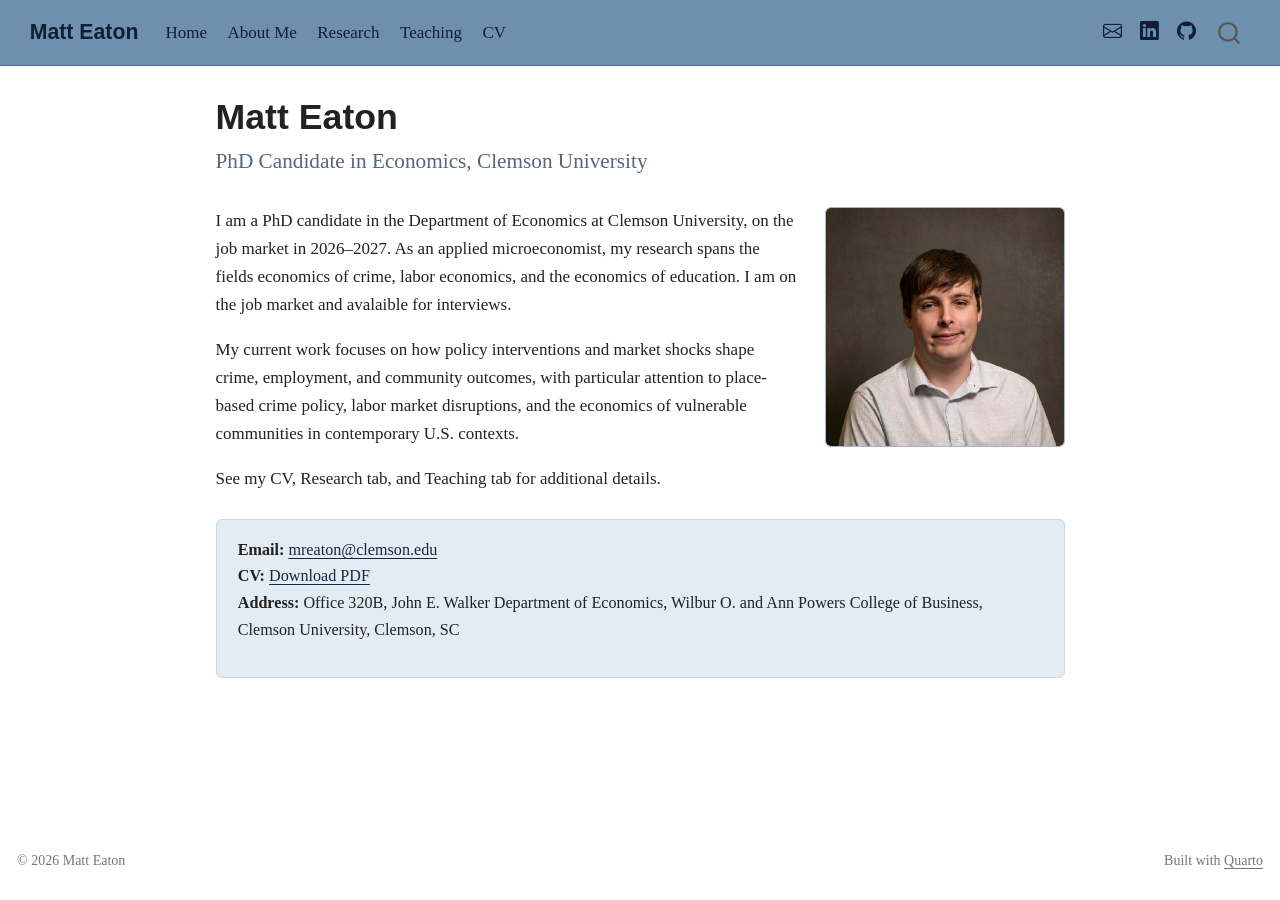
==== index.html @ e8ca8738 "Built site for gh-pages" ====
<!DOCTYPE html>
<html xmlns="http://www.w3.org/1999/xhtml" lang="en" xml:lang="en"><head>

<meta charset="utf-8">
<meta name="generator" content="quarto-1.10.18">

<meta name="viewport" content="width=device-width, initial-scale=1.0, user-scalable=yes">


<title>Matt Eaton</title>
<style>
/* Default styles provided by pandoc.
** See https://pandoc.org/MANUAL.html#variables-for-html for config info.
*/
span.smallcaps{font-variant: small-caps;}
div.columns{display: flex; gap: 1.5em;}
div.column{flex: auto;}
@media screen {
div.columns{gap: min(4vw, 1.5em);}
div.column{overflow-x: auto;}
}
div.hanging-indent{margin-left: 1.5em; text-indent: -1.5em;}
ul.task-list{list-style: none;}
ul.task-list li input[type="checkbox"] {
  width: 0.8em;
  margin: 0 0.8em 0.2em -1em; /* quarto-specific, see https://github.com/quarto-dev/quarto-cli/issues/4556 */ 
  vertical-align: middle;
}
</style>


<script src="site_libs/quarto-nav/quarto-nav.js"></script>
<script src="site_libs/quarto-nav/headroom.min.js"></script>
<script src="site_libs/clipboard/clipboard.min.js"></script>
<script src="site_libs/quarto-search/autocomplete.umd.js"></script>
<script src="site_libs/quarto-search/fuse.min.js"></script>
<script src="site_libs/quarto-search/quarto-search.js"></script>
<meta name="quarto:offset" content="./">
<script src="site_libs/quarto-html/quarto.js" type="module"></script>
<script src="site_libs/quarto-html/tabsets/tabsets.js" type="module"></script>
<script src="site_libs/quarto-html/popper.min.js"></script>
<script src="site_libs/quarto-html/tippy.umd.min.js"></script>
<script src="site_libs/quarto-html/anchor.min.js"></script>
<link href="site_libs/quarto-html/tippy.css" rel="stylesheet">
<link href="site_libs/quarto-html/quarto-syntax-highlighting-64a204ab8560d761af7679ceaba22944.css" rel="stylesheet" id="quarto-text-highlighting-styles">
<script src="site_libs/bootstrap/bootstrap.min.js"></script>
<link href="site_libs/bootstrap/bootstrap-icons.css" rel="stylesheet">
<link href="site_libs/bootstrap/bootstrap-b9268bc799fbaeaa4ad04495d18e55d3.min.css" rel="stylesheet" append-hash="true" id="quarto-bootstrap" data-mode="light">
<script id="quarto-search-options" type="application/json">{
  "location": "navbar",
  "copy-button": false,
  "collapse-after": 3,
  "panel-placement": "end",
  "type": "overlay",
  "limit": 50,
  "keyboard-shortcut": [
    "f",
    "/",
    "s"
  ],
  "show-item-context": false,
  "language": {
    "search-no-results-text": "No results",
    "search-matching-documents-text": "matching documents",
    "search-copy-link-title": "Copy link to search",
    "search-hide-matches-text": "Hide additional matches",
    "search-more-match-text": "more match in this document",
    "search-more-matches-text": "more matches in this document",
    "search-clear-button-title": "Clear",
    "search-text-placeholder": "",
    "search-detached-cancel-button-title": "Cancel",
    "search-submit-button-title": "Submit",
    "search-label": "Search"
  }
}</script>


<link rel="stylesheet" href="styles.css">
</head>

<body class="nav-fixed fullcontent quarto-light">

<div id="quarto-search-results"></div>
  <header id="quarto-header" class="headroom fixed-top">
    <nav class="navbar navbar-expand-lg " data-bs-theme="dark">
      <div class="navbar-container container-fluid">
      <div class="navbar-brand-container mx-auto">
    <a class="navbar-brand" href="./index.html">
    <span class="navbar-title">Matt Eaton</span>
    </a>
  </div>
            <div id="quarto-search" class="" title="Search"></div>
          <button class="navbar-toggler" type="button" data-bs-toggle="collapse" data-bs-target="#navbarCollapse" aria-controls="navbarCollapse" role="menu" aria-expanded="false" aria-label="Toggle navigation" onclick="if (window.quartoToggleHeadroom) { window.quartoToggleHeadroom(); }">
  <span class="navbar-toggler-icon"></span>
</button>
          <div class="collapse navbar-collapse" id="navbarCollapse">
            <ul class="navbar-nav navbar-nav-scroll me-auto">
  <li class="nav-item">
    <a class="nav-link active" href="./index.html" aria-current="page"> 
<span class="menu-text">Home</span></a>
  </li>  
  <li class="nav-item">
    <a class="nav-link" href="./about.html"> 
<span class="menu-text">About Me</span></a>
  </li>  
  <li class="nav-item">
    <a class="nav-link" href="./research.html"> 
<span class="menu-text">Research</span></a>
  </li>  
  <li class="nav-item">
    <a class="nav-link" href="./teaching.html"> 
<span class="menu-text">Teaching</span></a>
  </li>  
  <li class="nav-item">
    <a class="nav-link" href="./cv.html"> 
<span class="menu-text">CV</span></a>
  </li>  
</ul>
            <ul class="navbar-nav navbar-nav-scroll ms-auto">
  <li class="nav-item compact">
    <a class="nav-link" href="mailto:mreaton@clemson.edu"> <i class="bi bi-envelope" role="img">
</i> 
<span class="menu-text"></span></a>
  </li>  
  <li class="nav-item compact">
    <a class="nav-link" href="https://www.linkedin.com/in/matt-r-eaton/"> <i class="bi bi-linkedin" role="img">
</i> 
<span class="menu-text"></span></a>
  </li>  
  <li class="nav-item compact">
    <a class="nav-link" href="https://github.com/meaton9"> <i class="bi bi-github" role="img">
</i> 
<span class="menu-text"></span></a>
  </li>  
</ul>
          </div> <!-- /navcollapse -->
            <div class="quarto-navbar-tools">
</div>
      </div> <!-- /container-fluid -->
    </nav>
</header>
<!-- content -->
<div id="quarto-content" class="quarto-container page-columns page-rows-contents page-layout-article page-navbar">
<!-- sidebar -->
<!-- margin-sidebar -->
    
<!-- main -->
<main class="content" id="quarto-document-content">

<header id="title-block-header" class="quarto-title-block default">
<div class="quarto-title">
<h1 class="title">Matt Eaton</h1>
<p class="subtitle lead">PhD Candidate in Economics, Clemson University</p>
</div>



<div class="quarto-title-meta">

    
  
    
  </div>
  


</header>


<p><img src="headshot.jpg" class="headshot img-fluid"></p>
<p>I am a PhD candidate in the Department of Economics at Clemson University, on the job market in 2026–2027. As an applied microeconomist, my research spans the fields economics of crime, labor economics, and the economics of education. I am on the job market and avalaible for interviews.</p>
<p>My current work focuses on how policy interventions and market shocks shape crime, employment, and community outcomes, with particular attention to place-based crime policy, labor market disruptions, and the economics of vulnerable communities in contemporary U.S. contexts.</p>
<p>See my CV, Research tab, and Teaching tab for additional details.</p>
<div class="contact-block">
<p><strong>Email:</strong> <a href="mailto:mreaton@clemson.edu">mreaton@clemson.edu</a><br>
<strong>CV:</strong> <a href="./cv.html">Download PDF</a><br>
<strong>Address:</strong> Office 320B, John E. Walker Department of Economics, Wilbur O. and Ann Powers College of Business, Clemson University, Clemson, SC</p>
</div>



</main> <!-- /main -->
<script id="quarto-html-after-body" type="application/javascript">
  window.document.addEventListener("DOMContentLoaded", function (event) {
    const icon = "";
    const anchorJS = new window.AnchorJS();
    anchorJS.options = {
      placement: 'right',
      icon: icon
    };
    anchorJS.add('.anchored');
    const isCodeAnnotation = (el) => {
      for (const clz of el.classList) {
        if (clz.startsWith('code-annotation-')) {                     
          return true;
        }
      }
      return false;
    }
    const onCopySuccess = function(e) {
      // button target
      const button = e.trigger;
      // don't keep focus
      button.blur();
      // flash "checked"
      button.classList.add('code-copy-button-checked');
      var currentTitle = button.getAttribute("title");
      button.setAttribute("title", "Copied!");
      let tooltip;
      if (window.bootstrap) {
        button.setAttribute("data-bs-toggle", "tooltip");
        button.setAttribute("data-bs-placement", "left");
        button.setAttribute("data-bs-title", "Copied!");
        tooltip = new bootstrap.Tooltip(button, 
          { trigger: "manual", 
            customClass: "code-copy-button-tooltip",
            offset: [0, -8]});
        tooltip.show();    
      }
      setTimeout(function() {
        if (tooltip) {
          tooltip.hide();
          button.removeAttribute("data-bs-title");
          button.removeAttribute("data-bs-toggle");
          button.removeAttribute("data-bs-placement");
        }
        button.setAttribute("title", currentTitle);
        button.classList.remove('code-copy-button-checked');
      }, 1000);
      // clear code selection
      e.clearSelection();
    }
    const getTextToCopy = function(trigger) {
      const outerScaffold = trigger.parentElement.cloneNode(true);
      const codeEl = outerScaffold.querySelector('code');
      for (const childEl of codeEl.children) {
        if (isCodeAnnotation(childEl)) {
          childEl.remove();
        }
      }
      return codeEl.innerText;
    }
    const clipboard = new window.ClipboardJS('.code-copy-button:not([data-in-quarto-modal])', {
      text: getTextToCopy
    });
    clipboard.on('success', onCopySuccess);
    if (window.document.getElementById('quarto-embedded-source-code-modal')) {
      const clipboardModal = new window.ClipboardJS('.code-copy-button[data-in-quarto-modal]', {
        text: getTextToCopy,
        container: window.document.getElementById('quarto-embedded-source-code-modal')
      });
      clipboardModal.on('success', onCopySuccess);
    }
      var localhostRegex = new RegExp(/^(?:http|https):\/\/localhost\:?[0-9]*\//);
      var mailtoRegex = new RegExp(/^mailto:/);
        var filterRegex = new RegExp("https:\/\/yourusername\.github\.io\/jobmarket-site\/");
      var isInternal = (href) => {
          return filterRegex.test(href) || localhostRegex.test(href) || mailtoRegex.test(href);
      }
      // Inspect non-navigation links and adorn them if external
     var links = window.document.querySelectorAll('a[href]:not(.nav-link):not(.navbar-brand):not(.toc-action):not(.sidebar-link):not(.sidebar-item-toggle):not(.pagination-link):not(.no-external):not([aria-hidden]):not(.dropdown-item):not(.quarto-navigation-tool):not(.about-link)');
      for (var i=0; i<links.length; i++) {
        const link = links[i];
        if (!isInternal(link.href)) {
          // undo the damage that might have been done by quarto-nav.js in the case of
          // links that we want to consider external
          if (link.dataset.originalHref !== undefined) {
            link.href = link.dataset.originalHref;
          }
        }
      }
    function tippyHover(el, contentFn, onTriggerFn, onUntriggerFn) {
      const config = {
        allowHTML: true,
        maxWidth: 500,
        delay: 100,
        arrow: false,
        appendTo: function(el) {
            return el.parentElement;
        },
        interactive: true,
        interactiveBorder: 10,
        theme: 'quarto',
        placement: 'bottom-start',
      };
      if (contentFn) {
        config.content = contentFn;
      }
      if (onTriggerFn) {
        config.onTrigger = onTriggerFn;
      }
      if (onUntriggerFn) {
        config.onUntrigger = onUntriggerFn;
      }
      window.tippy(el, config); 
    }
    const noterefs = window.document.querySelectorAll('a[role="doc-noteref"]');
    for (var i=0; i<noterefs.length; i++) {
      const ref = noterefs[i];
      tippyHover(ref, function() {
        // use id or data attribute instead here
        let href = ref.getAttribute('data-footnote-href') || ref.getAttribute('href');
        try { href = new URL(href).hash; } catch {}
        const id = href.replace(/^#\/?/, "");
        const note = window.document.getElementById(id);
        if (note) {
          return note.innerHTML;
        } else {
          return "";
        }
      });
    }
    const xrefs = window.document.querySelectorAll('a.quarto-xref');
    const processXRef = (id, note) => {
      // Strip column container classes
      const stripColumnClz = (el) => {
        el.classList.remove("page-full", "page-columns");
        if (el.children) {
          for (const child of el.children) {
            stripColumnClz(child);
          }
        }
      }
      stripColumnClz(note)
      if (id === null || id.startsWith('sec-')) {
        // Special case sections, only their first couple elements
        const container = document.createElement("div");
        if (note.children && note.children.length > 2) {
          container.appendChild(note.children[0].cloneNode(true));
          for (let i = 1; i < note.children.length; i++) {
            const child = note.children[i];
            if (child.tagName === "P" && child.innerText === "") {
              continue;
            } else {
              container.appendChild(child.cloneNode(true));
              break;
            }
          }
          if (window.Quarto?.typesetMath) {
            window.Quarto.typesetMath(container);
          }
          return container.innerHTML
        } else {
          if (window.Quarto?.typesetMath) {
            window.Quarto.typesetMath(note);
          }
          return note.innerHTML;
        }
      } else {
        // Remove any anchor links if they are present
        const anchorLink = note.querySelector('a.anchorjs-link');
        if (anchorLink) {
          anchorLink.remove();
        }
        if (window.Quarto?.typesetMath) {
          window.Quarto.typesetMath(note);
        }
        if (note.classList.contains("callout")) {
          return note.outerHTML;
        } else {
          return note.innerHTML;
        }
      }
    }
    for (var i=0; i<xrefs.length; i++) {
      const xref = xrefs[i];
      tippyHover(xref, undefined, function(instance) {
        instance.disable();
        let url = xref.getAttribute('href');
        let hash = undefined; 
        if (url.startsWith('#')) {
          hash = url;
        } else {
          try { hash = new URL(url).hash; } catch {}
        }
        if (hash) {
          const id = hash.replace(/^#\/?/, "");
          const note = window.document.getElementById(id);
          if (note !== null) {
            try {
              const html = processXRef(id, note.cloneNode(true));
              instance.setContent(html);
            } finally {
              instance.enable();
              instance.show();
            }
          } else {
            // See if we can fetch this
            fetch(url.split('#')[0])
            .then(res => res.text())
            .then(html => {
              const parser = new DOMParser();
              const htmlDoc = parser.parseFromString(html, "text/html");
              const note = htmlDoc.getElementById(id);
              if (note !== null) {
                const html = processXRef(id, note);
                instance.setContent(html);
              } 
            }).finally(() => {
              instance.enable();
              instance.show();
            });
          }
        } else {
          // See if we can fetch a full url (with no hash to target)
          // This is a special case and we should probably do some content thinning / targeting
          fetch(url)
          .then(res => res.text())
          .then(html => {
            const parser = new DOMParser();
            const htmlDoc = parser.parseFromString(html, "text/html");
            const note = htmlDoc.querySelector('main.content');
            if (note !== null) {
              // This should only happen for chapter cross references
              // (since there is no id in the URL)
              // remove the first header
              if (note.children.length > 0 && note.children[0].tagName === "HEADER") {
                note.children[0].remove();
              }
              const html = processXRef(null, note);
              instance.setContent(html);
            } 
          }).finally(() => {
            instance.enable();
            instance.show();
          });
        }
      }, function(instance) {
      });
    }
        let selectedAnnoteEl;
        const selectorForAnnotation = ( cell, annotation) => {
          let cellAttr = 'data-code-cell="' + cell + '"';
          let lineAttr = 'data-code-annotation="' +  annotation + '"';
          const selector = 'span[' + cellAttr + '][' + lineAttr + ']';
          return selector;
        }
        const selectCodeLines = (annoteEl) => {
          const doc = window.document;
          const targetCell = annoteEl.getAttribute("data-target-cell");
          const targetAnnotation = annoteEl.getAttribute("data-target-annotation");
          const annoteSpan = window.document.querySelector(selectorForAnnotation(targetCell, targetAnnotation));
          const lines = annoteSpan.getAttribute("data-code-lines").split(",");
          const lineIds = lines.map((line) => {
            return targetCell + "-" + line;
          })
          let top = null;
          let height = null;
          let parent = null;
          if (lineIds.length > 0) {
              //compute the position of the single el (top and bottom and make a div)
              const el = window.document.getElementById(lineIds[0]);
              top = el.offsetTop;
              height = el.offsetHeight;
              parent = el.parentElement.parentElement;
            if (lineIds.length > 1) {
              const lastEl = window.document.getElementById(lineIds[lineIds.length - 1]);
              const bottom = lastEl.offsetTop + lastEl.offsetHeight;
              height = bottom - top;
            }
            if (top !== null && height !== null && parent !== null) {
              // cook up a div (if necessary) and position it 
              let div = window.document.getElementById("code-annotation-line-highlight");
              if (div === null) {
                div = window.document.createElement("div");
                div.setAttribute("id", "code-annotation-line-highlight");
                div.style.position = 'absolute';
                parent.appendChild(div);
              }
              div.style.top = top - 2 + "px";
              div.style.height = height + 4 + "px";
              div.style.left = 0;
              let gutterDiv = window.document.getElementById("code-annotation-line-highlight-gutter");
              if (gutterDiv === null) {
                gutterDiv = window.document.createElement("div");
                gutterDiv.setAttribute("id", "code-annotation-line-highlight-gutter");
                gutterDiv.style.position = 'absolute';
                const codeCell = window.document.getElementById(targetCell);
                const gutter = codeCell.querySelector('.code-annotation-gutter');
                gutter.appendChild(gutterDiv);
              }
              gutterDiv.style.top = top - 2 + "px";
              gutterDiv.style.height = height + 4 + "px";
            }
            selectedAnnoteEl = annoteEl;
          }
        };
        const unselectCodeLines = () => {
          const elementsIds = ["code-annotation-line-highlight", "code-annotation-line-highlight-gutter"];
          elementsIds.forEach((elId) => {
            const div = window.document.getElementById(elId);
            if (div) {
              div.remove();
            }
          });
          selectedAnnoteEl = undefined;
        };
          // Handle positioning of the toggle
      window.addEventListener(
        "resize",
        throttle(() => {
          elRect = undefined;
          if (selectedAnnoteEl) {
            selectCodeLines(selectedAnnoteEl);
          }
        }, 10)
      );
      function throttle(fn, ms) {
      let throttle = false;
      let timer;
        return (...args) => {
          if(!throttle) { // first call gets through
              fn.apply(this, args);
              throttle = true;
          } else { // all the others get throttled
              if(timer) clearTimeout(timer); // cancel #2
              timer = setTimeout(() => {
                fn.apply(this, args);
                timer = throttle = false;
              }, ms);
          }
        };
      }
        // Attach click handler to the DT
        const annoteDls = window.document.querySelectorAll('dt[data-target-cell]');
        for (const annoteDlNode of annoteDls) {
          annoteDlNode.addEventListener('click', (event) => {
            const clickedEl = event.target;
            if (clickedEl !== selectedAnnoteEl) {
              unselectCodeLines();
              const activeEl = window.document.querySelector('dt[data-target-cell].code-annotation-active');
              if (activeEl) {
                activeEl.classList.remove('code-annotation-active');
              }
              selectCodeLines(clickedEl);
              clickedEl.classList.add('code-annotation-active');
            } else {
              // Unselect the line
              unselectCodeLines();
              clickedEl.classList.remove('code-annotation-active');
            }
          });
        }
    const findCites = (el) => {
      const parentEl = el.parentElement;
      if (parentEl) {
        const cites = parentEl.dataset.cites;
        if (cites) {
          return {
            el,
            cites: cites.split(' ')
          };
        } else {
          return findCites(el.parentElement)
        }
      } else {
        return undefined;
      }
    };
    var bibliorefs = window.document.querySelectorAll('a[role="doc-biblioref"]');
    for (var i=0; i<bibliorefs.length; i++) {
      const ref = bibliorefs[i];
      const citeInfo = findCites(ref);
      if (citeInfo) {
        tippyHover(citeInfo.el, function() {
          var popup = window.document.createElement('div');
          citeInfo.cites.forEach(function(cite) {
            var citeDiv = window.document.createElement('div');
            citeDiv.classList.add('hanging-indent');
            citeDiv.classList.add('csl-entry');
            var biblioDiv = window.document.getElementById('ref-' + cite);
            if (biblioDiv) {
              citeDiv.innerHTML = biblioDiv.innerHTML;
            }
            popup.appendChild(citeDiv);
          });
          return popup.innerHTML;
        });
      }
    }
  });
  </script>
</div> <!-- /content -->
<footer class="footer">
  <div class="nav-footer">
    <div class="nav-footer-left">
<p>© 2026 Matt Eaton</p>
</div>   
    <div class="nav-footer-center">
      &nbsp;
    </div>
    <div class="nav-footer-right">
<p>Built with <a href="https://quarto.org">Quarto</a></p>
</div>
  </div>
</footer>




</body></html>
---- site_libs/quarto-html/tippy.css ----
.tippy-box[data-animation=fade][data-state=hidden]{opacity:0}[data-tippy-root]{max-width:calc(100vw - 10px)}.tippy-box{position:relative;background-color:#333;color:#fff;border-radius:4px;font-size:14px;line-height:1.4;white-space:normal;outline:0;transition-property:transform,visibility,opacity}.tippy-box[data-placement^=top]>.tippy-arrow{bottom:0}.tippy-box[data-placement^=top]>.tippy-arrow:before{bottom:-7px;left:0;border-width:8px 8px 0;border-top-color:initial;transform-origin:center top}.tippy-box[data-placement^=bottom]>.tippy-arrow{top:0}.tippy-box[data-placement^=bottom]>.tippy-arrow:before{top:-7px;left:0;border-width:0 8px 8px;border-bottom-color:initial;transform-origin:center bottom}.tippy-box[data-placement^=left]>.tippy-arrow{right:0}.tippy-box[data-placement^=left]>.tippy-arrow:before{border-width:8px 0 8px 8px;border-left-color:initial;right:-7px;transform-origin:center left}.tippy-box[data-placement^=right]>.tippy-arrow{left:0}.tippy-box[data-placement^=right]>.tippy-arrow:before{left:-7px;border-width:8px 8px 8px 0;border-right-color:initial;transform-origin:center right}.tippy-box[data-inertia][data-state=visible]{transition-timing-function:cubic-bezier(.54,1.5,.38,1.11)}.tippy-arrow{width:16px;height:16px;color:#333}.tippy-arrow:before{content:"";position:absolute;border-color:transparent;border-style:solid}.tippy-content{position:relative;padding:5px 9px;z-index:1}
---- site_libs/quarto-html/quarto-syntax-highlighting-64a204ab8560d761af7679ceaba22944.css ----
/* quarto syntax highlight colors */
:root {
  --quarto-hl-ot-color: #003B4F;
  --quarto-hl-at-color: #657422;
  --quarto-hl-ss-color: #20794D;
  --quarto-hl-an-color: #5E5E5E;
  --quarto-hl-fu-color: #4758AB;
  --quarto-hl-st-color: #20794D;
  --quarto-hl-cf-color: #003B4F;
  --quarto-hl-op-color: #5E5E5E;
  --quarto-hl-er-color: #AD0000;
  --quarto-hl-bn-color: #AD0000;
  --quarto-hl-al-color: #AD0000;
  --quarto-hl-va-color: #111111;
  --quarto-hl-bu-color: inherit;
  --quarto-hl-ex-color: inherit;
  --quarto-hl-pp-color: #AD0000;
  --quarto-hl-in-color: #5E5E5E;
  --quarto-hl-vs-color: #20794D;
  --quarto-hl-wa-color: #5E5E5E;
  --quarto-hl-do-color: #5E5E5E;
  --quarto-hl-im-color: #00769E;
  --quarto-hl-ch-color: #20794D;
  --quarto-hl-dt-color: #AD0000;
  --quarto-hl-fl-color: #AD0000;
  --quarto-hl-co-color: #5E5E5E;
  --quarto-hl-cv-color: #5E5E5E;
  --quarto-hl-cn-color: #8f5902;
  --quarto-hl-sc-color: #5E5E5E;
  --quarto-hl-dv-color: #AD0000;
  --quarto-hl-kw-color: #003B4F;
}

/* other quarto variables */
:root {
  --quarto-font-monospace: SFMono-Regular, Menlo, Monaco, Consolas, "Liberation Mono", "Courier New", monospace;
}

/* syntax highlight based on Pandoc's rules */
pre > code.sourceCode > span {
  color: #003B4F;
}

code.sourceCode > span {
  color: #003B4F;
}

div.sourceCode,
div.sourceCode pre.sourceCode {
  color: #003B4F;
}

/* Normal */
code span {
  color: #003B4F;
}

/* Alert */
code span.al {
  color: #AD0000;
  font-style: inherit;
}

/* Annotation */
code span.an {
  color: #5E5E5E;
  font-style: inherit;
}

/* Attribute */
code span.at {
  color: #657422;
  font-style: inherit;
}

/* BaseN */
code span.bn {
  color: #AD0000;
  font-style: inherit;
}

/* BuiltIn */
code span.bu {
  font-style: inherit;
}

/* ControlFlow */
code span.cf {
  color: #003B4F;
  font-weight: bold;
  font-style: inherit;
}

/* Char */
code span.ch {
  color: #20794D;
  font-style: inherit;
}

/* Constant */
code span.cn {
  color: #8f5902;
  font-style: inherit;
}

/* Comment */
code span.co {
  color: #5E5E5E;
  font-style: inherit;
}

/* CommentVar */
code span.cv {
  color: #5E5E5E;
  font-style: italic;
}

/* Documentation */
code span.do {
  color: #5E5E5E;
  font-style: italic;
}

/* DataType */
code span.dt {
  color: #AD0000;
  font-style: inherit;
}

/* DecVal */
code span.dv {
  color: #AD0000;
  font-style: inherit;
}

/* Error */
code span.er {
  color: #AD0000;
  font-style: inherit;
}

/* Extension */
code span.ex {
  font-style: inherit;
}

/* Float */
code span.fl {
  color: #AD0000;
  font-style: inherit;
}

/* Function */
code span.fu {
  color: #4758AB;
  font-style: inherit;
}

/* Import */
code span.im {
  color: #00769E;
  font-style: inherit;
}

/* Information */
code span.in {
  color: #5E5E5E;
  font-style: inherit;
}

/* Keyword */
code span.kw {
  color: #003B4F;
  font-weight: bold;
  font-style: inherit;
}

/* Operator */
code span.op {
  color: #5E5E5E;
  font-style: inherit;
}

/* Other */
code span.ot {
  color: #003B4F;
  font-style: inherit;
}

/* Preprocessor */
code span.pp {
  color: #AD0000;
  font-style: inherit;
}

/* SpecialChar */
code span.sc {
  color: #5E5E5E;
  font-style: inherit;
}

/* SpecialString */
code span.ss {
  color: #20794D;
  font-style: inherit;
}

/* String */
code span.st {
  color: #20794D;
  font-style: inherit;
}

/* Variable */
code span.va {
  color: #111111;
  font-style: inherit;
}

/* VerbatimString */
code span.vs {
  color: #20794D;
  font-style: inherit;
}

/* Warning */
code span.wa {
  color: #5E5E5E;
  font-style: italic;
}

.prevent-inlining {
  content: "</";
}

/*# sourceMappingURL=9d8d5bb603a83b8298b89080a598c93b.css.map */
---- styles.css ----
/* Clean academic styling */

body {
  font-family: "Georgia", "Times New Roman", serif;
  line-height: 1.65;
  color: #222;
}

h1, h2, h3, .navbar-title {
  font-family: "Helvetica Neue", Arial, sans-serif;
  font-weight: 600;
}

.navbar {
  background-color: #6f8fae !important;
  border-bottom: 1px solid #4e6f90;
}

.navbar-title, .nav-link {
  color: #0f2036 !important;
}

.nav-link:hover {
  color: #0f2036 !important;
}

h1.title {
  font-size: 2.1rem;
  margin-bottom: 0.25rem;
}

.subtitle {
  color: #55677a;
  font-weight: 400;
  margin-bottom: 1.5rem;
}

.paper-block {
  border-left: 3px solid #1f3a5c;
  padding-left: 1rem;
  margin: 1.75rem 0;
}

.paper-title {
  font-weight: 700;
  font-size: 1.05rem;
  margin-bottom: 0.15rem;
}

.paper-status {
  display: inline-block;
  font-family: "Helvetica Neue", Arial, sans-serif;
  font-size: 0.72rem;
  letter-spacing: 0.04em;
  text-transform: uppercase;
  color: #16283f;
  border: 1px solid #1f3a5c;
  border-radius: 3px;
  padding: 1px 7px;
  margin-bottom: 0.5rem;
  background: #dbe6f0;
}

.paper-coauthors {
  color: #55677a;
  font-size: 0.92rem;
  font-style: italic;
  margin-bottom: 0.4rem;
}

.headshot {
  border-radius: 6px;
  max-width: 240px;
  float: right;
  margin: 0 0 1rem 1.5rem;
  border: 1px solid #9fb6cc;
}

.contact-block {
  background: #e4ecf3;
  border: 1px solid #c9d8e6;
  border-radius: 6px;
  padding: 1rem 1.25rem;
  margin: 1.5rem 0;
  font-size: 0.95rem;
}

.contact-block a {
  color: #16283f;
}

a {
  color: #16283f;
}

a:hover {
  color: #0f2036;
}

.btn-outline-dark {
  color: #16283f !important;
  border-color: #1f3a5c !important;
}

.btn-outline-dark:hover {
  background-color: #1f3a5c !important;
  border-color: #1f3a5c !important;
  color: #fff !important;
}

.eval-score {
  font-weight: 700;
  color: #16283f;
}

.eval-quote {
  border-left: 2px solid #9fb6cc;
  padding-left: 0.9rem;
  margin: 0.6rem 0;
  color: #0f2036;
  font-style: italic;
  font-size: 0.94rem;
}

.eval-details {
  border-left: 3px solid #1f3a5c;
  background: #e4ecf3;
  border-radius: 4px;
  margin: 0.6rem 0;
  padding: 0.7rem 1.1rem;
}

.eval-details summary {
  cursor: pointer;
  font-weight: 700;
  font-family: "Helvetica Neue", Arial, sans-serif;
  font-size: 0.98rem;
  color: #0f2036;
}

.eval-details summary:hover {
  color: #16283f;
}

.eval-details[open] summary {
  color: #16283f;
  margin-bottom: 0.5rem;
}

.presentation-item {
  padding: 0.55rem 0;
  border-bottom: 1px solid #f0e4d4;
}

.presentation-item:last-child {
  border-bottom: none;
}

.presentation-header {
  display: flex;
  justify-content: space-between;
  align-items: baseline;
  flex-wrap: wrap;
  gap: 0.5rem;
}

.presentation-venue {
  font-weight: 700;
  font-family: "Helvetica Neue", Arial, sans-serif;
}

.presentation-term {
  color: #55677a;
  font-size: 0.85rem;
  white-space: nowrap;
}

.presentation-title {
  font-style: italic;
  margin: 0.2rem 0;
}

.presentation-location {
  color: #55677a;
  font-size: 0.9rem;
}
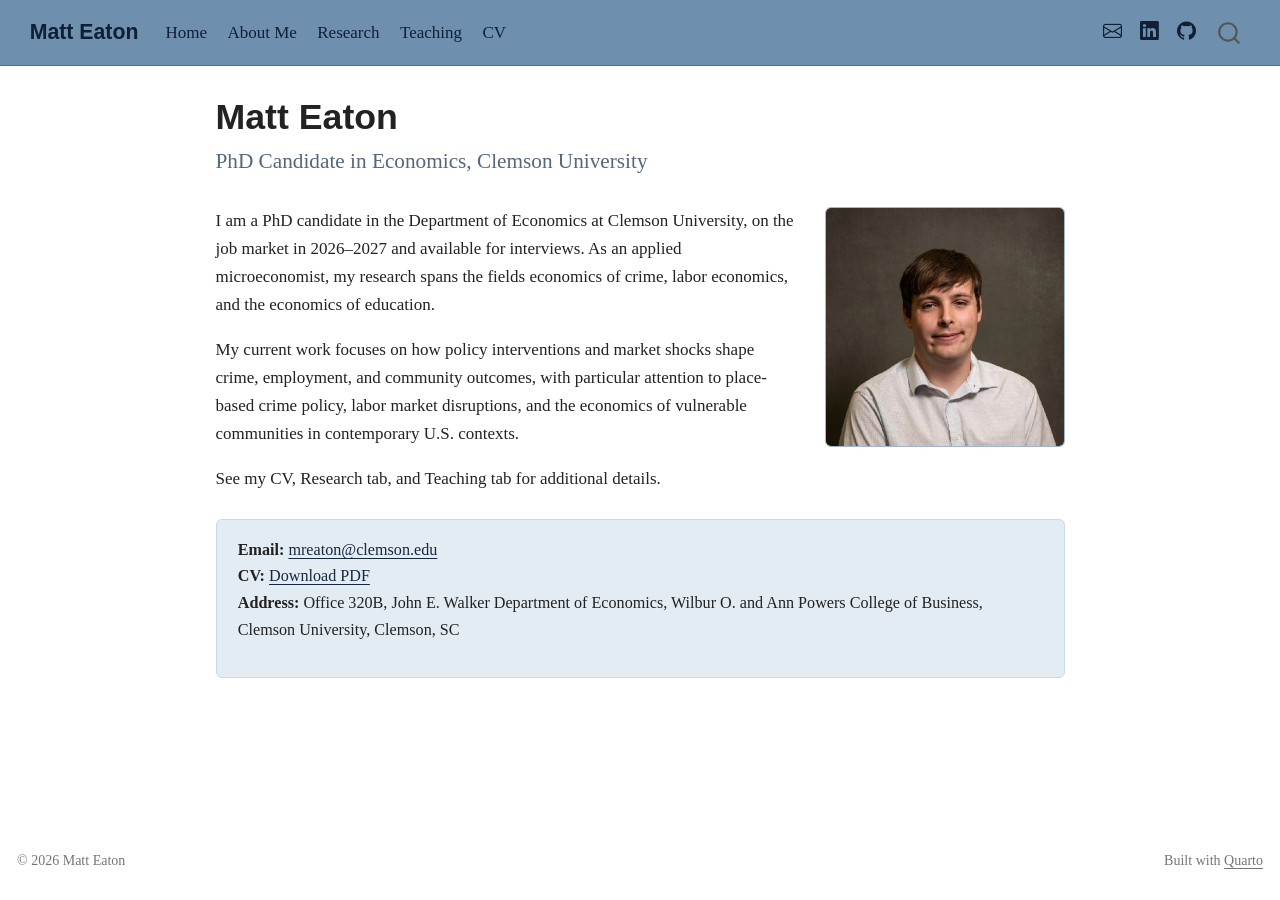
==== commit 92c0506b: "Built site for gh-pages" ====
--- a/index.html
+++ b/index.html
@@ -168,7 +168,7 @@
 
 
 <p><img src="headshot.jpg" class="headshot img-fluid"></p>
-<p>I am a PhD candidate in the Department of Economics at Clemson University, on the job market in 2026–2027. As an applied microeconomist, my research spans the fields economics of crime, labor economics, and the economics of education. I am on the job market and avalaible for interviews.</p>
+<p>I am a PhD candidate in the Department of Economics at Clemson University, on the job market in 2026–2027 and available for interviews. As an applied microeconomist, my research spans the fields economics of crime, labor economics, and the economics of education.</p>
 <p>My current work focuses on how policy interventions and market shocks shape crime, employment, and community outcomes, with particular attention to place-based crime policy, labor market disruptions, and the economics of vulnerable communities in contemporary U.S. contexts.</p>
 <p>See my CV, Research tab, and Teaching tab for additional details.</p>
 <div class="contact-block">
@@ -253,7 +253,7 @@
     }
       var localhostRegex = new RegExp(/^(?:http|https):\/\/localhost\:?[0-9]*\//);
       var mailtoRegex = new RegExp(/^mailto:/);
-        var filterRegex = new RegExp("https:\/\/yourusername\.github\.io\/jobmarket-site\/");
+        var filterRegex = new RegExp("https:\/\/matthew-r-eaton\.github\.io\/");
       var isInternal = (href) => {
           return filterRegex.test(href) || localhostRegex.test(href) || mailtoRegex.test(href);
       }
